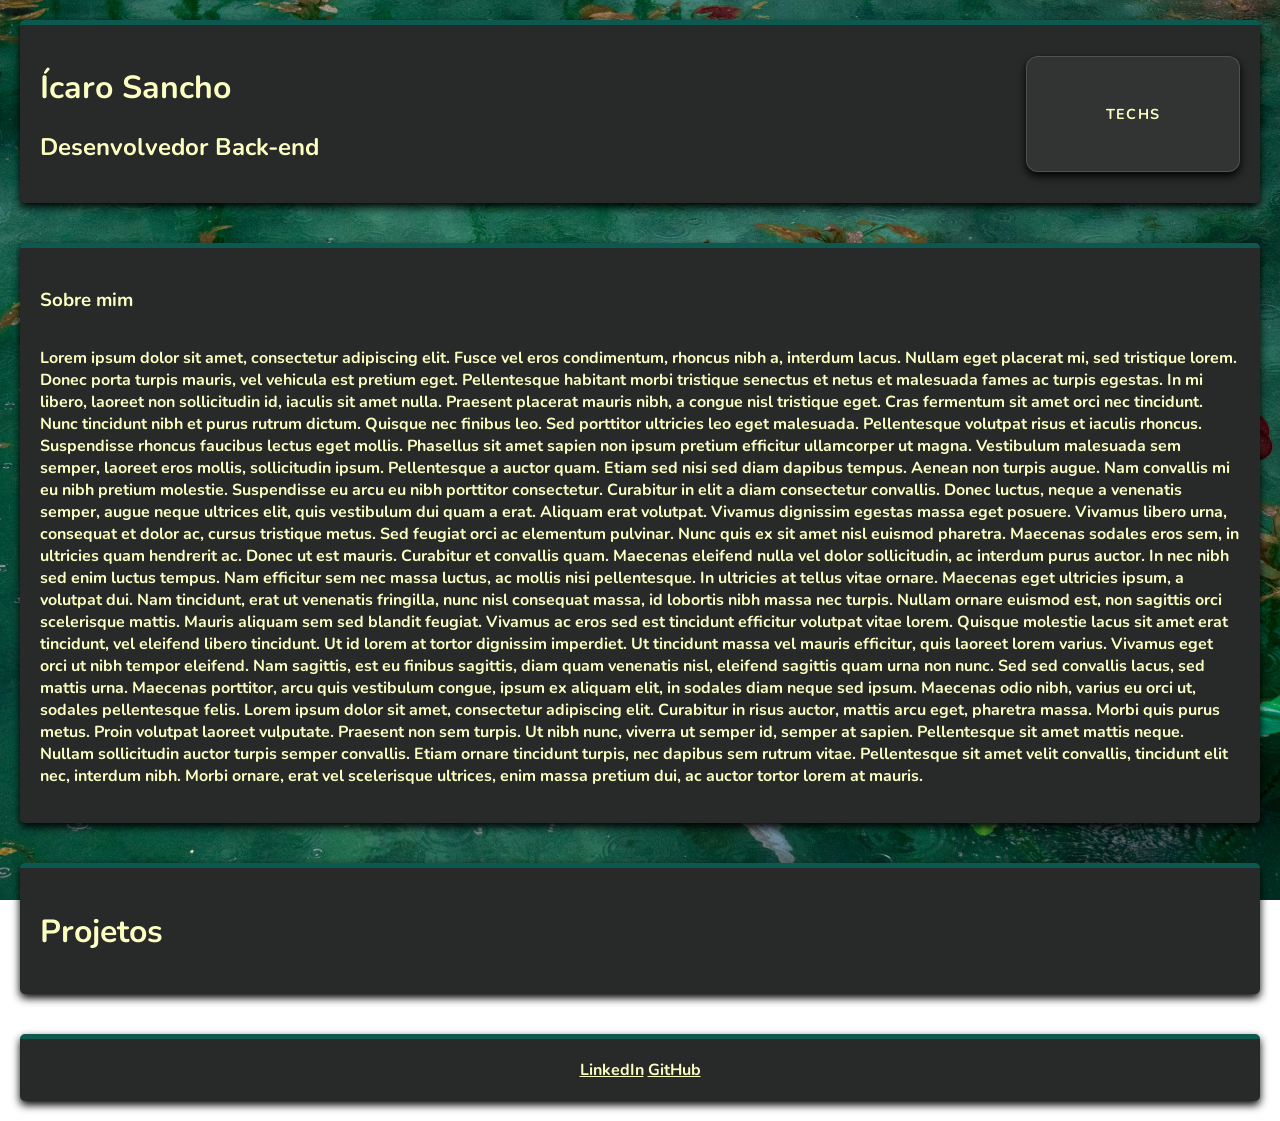
==== landingPage/index.html @ 129652bc "initial commit add desired layout (atleast for beta)" ====
<!doctype html>
<html lang="en">
  <head>
    <meta charset="UTF-8" />
    <meta name="viewport" content="width=device-width, initial-scale=1.0" />
    <link rel="preconnect" href="https://fonts.googleapis.com">
    <link rel="preconnect" href="https://fonts.gstatic.com" crossorigin>
    <link href="https://fonts.googleapis.com/css2?family=Nunito:ital,wght@0,200..1000;1,200..1000&display=swap" rel="stylesheet">
    <link rel="stylesheet" href="style.css" />
    <title>Portfólio - Ícaro Sancho</title>
  </head>

  <body>
    <main>
      <div class="personal-info">
        <div class="personal-text">
          <h1>Ícaro Sancho</h1>
          <h2>Desenvolvedor Back-end</h2>
        </div>

        <div class="techs">
          <h3>Techs</h3>
        </div>
      </div>

      <div class="more-about">
        <h3>Sobre mim</h3>
        <p>
           Lorem ipsum dolor sit amet, consectetur adipiscing elit. Fusce vel eros condimentum, rhoncus nibh a, interdum lacus. Nullam eget placerat mi, sed tristique lorem. Donec porta turpis mauris, vel vehicula est pretium eget. Pellentesque habitant morbi tristique senectus et netus et malesuada fames ac turpis egestas. In mi libero, laoreet non sollicitudin id, iaculis sit amet nulla. Praesent placerat mauris nibh, a congue nisl tristique eget. Cras fermentum sit amet orci nec tincidunt. Nunc tincidunt nibh et purus rutrum dictum. Quisque nec finibus leo.

Sed porttitor ultricies leo eget malesuada. Pellentesque volutpat risus et iaculis rhoncus. Suspendisse rhoncus faucibus lectus eget mollis. Phasellus sit amet sapien non ipsum pretium efficitur ullamcorper ut magna. Vestibulum malesuada sem semper, laoreet eros mollis, sollicitudin ipsum. Pellentesque a auctor quam. Etiam sed nisi sed diam dapibus tempus. Aenean non turpis augue. Nam convallis mi eu nibh pretium molestie. Suspendisse eu arcu eu nibh porttitor consectetur. Curabitur in elit a diam consectetur convallis. Donec luctus, neque a venenatis semper, augue neque ultrices elit, quis vestibulum dui quam a erat. Aliquam erat volutpat. Vivamus dignissim egestas massa eget posuere. Vivamus libero urna, consequat et dolor ac, cursus tristique metus. Sed feugiat orci ac elementum pulvinar.

Nunc quis ex sit amet nisl euismod pharetra. Maecenas sodales eros sem, in ultricies quam hendrerit ac. Donec ut est mauris. Curabitur et convallis quam. Maecenas eleifend nulla vel dolor sollicitudin, ac interdum purus auctor. In nec nibh sed enim luctus tempus. Nam efficitur sem nec massa luctus, ac mollis nisi pellentesque. In ultricies at tellus vitae ornare. Maecenas eget ultricies ipsum, a volutpat dui. Nam tincidunt, erat ut venenatis fringilla, nunc nisl consequat massa, id lobortis nibh massa nec turpis. Nullam ornare euismod est, non sagittis orci scelerisque mattis.

Mauris aliquam sem sed blandit feugiat. Vivamus ac eros sed est tincidunt efficitur volutpat vitae lorem. Quisque molestie lacus sit amet erat tincidunt, vel eleifend libero tincidunt. Ut id lorem at tortor dignissim imperdiet. Ut tincidunt massa vel mauris efficitur, quis laoreet lorem varius. Vivamus eget orci ut nibh tempor eleifend. Nam sagittis, est eu finibus sagittis, diam quam venenatis nisl, eleifend sagittis quam urna non nunc. Sed sed convallis lacus, sed mattis urna. Maecenas porttitor, arcu quis vestibulum congue, ipsum ex aliquam elit, in sodales diam neque sed ipsum. Maecenas odio nibh, varius eu orci ut, sodales pellentesque felis. Lorem ipsum dolor sit amet, consectetur adipiscing elit. Curabitur in risus auctor, mattis arcu eget, pharetra massa. Morbi quis purus metus. Proin volutpat laoreet vulputate.

Praesent non sem turpis. Ut nibh nunc, viverra ut semper id, semper at sapien. Pellentesque sit amet mattis neque. Nullam sollicitudin auctor turpis semper convallis. Etiam ornare tincidunt turpis, nec dapibus sem rutrum vitae. Pellentesque sit amet velit convallis, tincidunt elit nec, interdum nibh. Morbi ornare, erat vel scelerisque ultrices, enim massa pretium dui, ac auctor tortor lorem at mauris. 
        </p>
      </div>

      <div class="mid-section">
        <div class="projects">
          <h1>Projetos</h1>
        </div>
      </div>
    </main>

    <footer>
      <a href="https://github.com/icaro662" target="_blank">LinkedIn</a>
      <a href="https://github.com/icaro662" target="_blank">GitHub</a>
    </footer>
  </body>
</html>
---- landingPage/style.css ----
* { 
    color: #fcffc1;
    font-family: "Nunito", sans-serif;
    font-optical-sizing: auto;
    font-weight: 700;
    font-style: normal;
}

html {
    scroll-behavior: smooth;
    scrollbar-width: none; 
    -ms-overflow-style: none; 
}

html::-webkit-scrollbar {
    display: none; 
}

body {
    margin: 0;
    min-height: 100vh;
    background-image: url(./assets/sora-sagano-Dksk8szLRN0-unsplash.jpg);
    background-repeat: no-repeat;
    background-position: center center;
    background-size: cover;
    background-attachment: fixed;
}

main {
    display: flex;
    flex-direction: column;
    justify-content: center;
}

footer {
    background-color: #272a29; 
    border-top: 5px inset #1dad9b;
    border-radius: 5px;
    margin: 20px auto;
    padding: 20px;
    width: calc(100% - 40px);
    box-sizing: border-box;
    text-align: center;
    position: static;
    box-shadow: 0 4px 8px rgb(0, 0, 0);
}

.mid-section {
    display: flex;
    align-items: stretch;
    gap: 20px;
    width: calc(100% - 40px);
    margin: 0 auto;
}

.personal-info {
    background-color: #272a29; 
    border-top: 5px inset #1dad9b;
    border-radius: 5px;
    margin: 20px auto;
    width: calc(100% - 40px);
    padding: 20px;
    display: flex;
    flex-direction: row;
    align-items: center;
    justify-content: space-between;
    gap: 20px;
    box-sizing: border-box;
    box-shadow: 0 4px 8px rgb(0, 0, 0);
}

.personal-text {
    flex: 1;
}

.techs {
    background-color: rgba(255, 255, 255, 0.05);
    border: 1px solid rgba(255, 255, 255, 0.15);
    border-radius: 12px;
    width: 180px;
    min-height: 90px;
    flex-shrink: 0;
    padding: 12px 16px;
    display: flex;
    align-items: center;
    justify-content: center;
    text-transform: uppercase;
    box-shadow: 0 4px 8px rgb(0, 0, 0);
}

.techs h3 {
    text-align: center;
    margin: 0;
    font-size: 0.9rem;
    letter-spacing: 0.08em;
}

.projects {
    background-color: #272a29;
    border-top: 5px inset #1dad9b;
    border-radius: 5px;
    width: 100%;
    padding: 20px;
    margin: 20px 0;
    box-sizing: border-box;
    display: flex;
    flex-direction: column;
    justify-content: center;
    box-shadow: 0 4px 8px rgb(0, 0, 0);
}

.more-about {
    background-color: #272a29;
    border-top: 5px inset #1dad9b;
    border-radius: 5px;
    width: calc(100% - 40px);
    padding: 20px;
    margin: 20px auto;
    box-sizing: border-box;
    display: flex;
    flex-direction: column;
    justify-content: center;
    box-shadow: 0 4px 8px rgb(0, 0, 0);
}
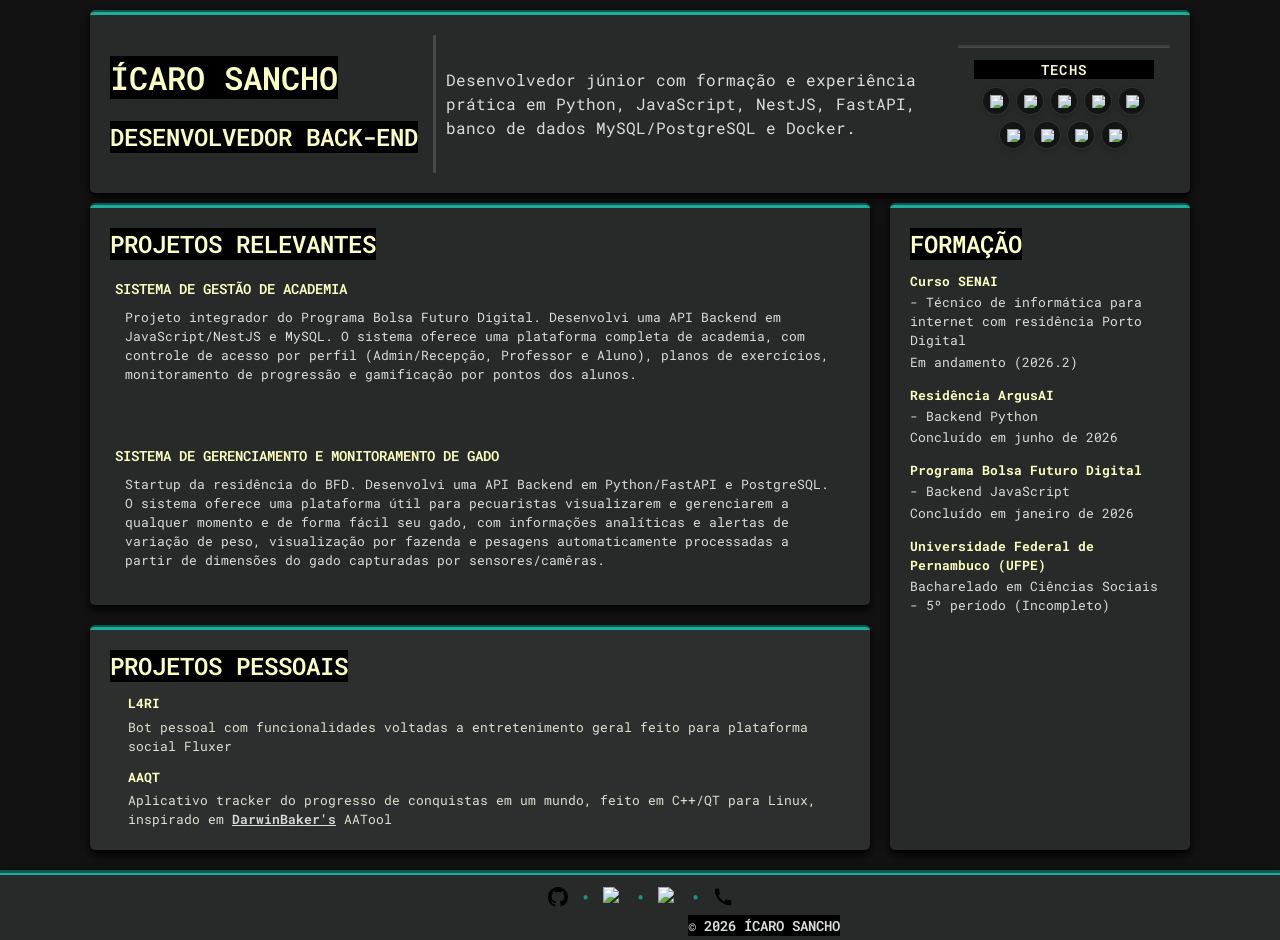
==== commit de87e79d: "landing page v1.0" ====
--- a/landingPage/index.html
+++ b/landingPage/index.html
@@ -5,9 +5,9 @@
     <meta name="viewport" content="width=device-width, initial-scale=1.0" />
     <link rel="preconnect" href="https://fonts.googleapis.com">
     <link rel="preconnect" href="https://fonts.gstatic.com" crossorigin>
-    <link href="https://fonts.googleapis.com/css2?family=Nunito:ital,wght@0,200..1000;1,200..1000&display=swap" rel="stylesheet">
+    <link href="https://fonts.googleapis.com/css2?family=Roboto+Mono:ital,wght@0,100..700;1,100..700&display=swap" rel="stylesheet">
     <link rel="stylesheet" href="style.css" />
-    <title>Portfólio - Ícaro Sancho</title>
+    <title>Ícaro Sancho</title>
   </head>
 
   <body>
@@ -18,36 +18,110 @@
           <h2>Desenvolvedor Back-end</h2>
         </div>
 
+        <div class="personal-desc">
+          <p>
+            Desenvolvedor júnior com formação e experiência prática em Python, JavaScript, NestJS, FastAPI, banco de dados MySQL/PostgreSQL e Docker. 
+          </p>
+        </div>
+
         <div class="techs">
           <h3>Techs</h3>
+
+          <div class="tech-badges" aria-label="Tech stack badges">
+            <div class="tech-badge js" title="JavaScript"><img src="https://cdn.simpleicons.org/javascript" alt="JavaScript" /></div>
+            <div class="tech-badge ts" title="TypeScript"><img src="https://cdn.simpleicons.org/typescript" alt="TypeScript" /></div>
+            <div class="tech-badge nest" title="NestJS"><img src="https://cdn.simpleicons.org/nestjs" alt="NestJS" /></div>
+            <div class="tech-badge node" title="Node.js"><img src="https://cdn.simpleicons.org/nodedotjs" alt="Node.js" /></div>
+            <div class="tech-badge python" title="Python"><img src="https://cdn.simpleicons.org/python" alt="Python" /></div>
+            <div class="tech-badge fastapi" title="FastAPI"><img src="https://cdn.simpleicons.org/fastapi" alt="FastAPI" /></div>
+            <div class="tech-badge mysql" title="MySQL"><img src="https://cdn.simpleicons.org/mysql/dolphin" alt="MySQL" /></div>
+            <div class="tech-badge postgres" title="PostgreSQL"><img src="https://cdn.simpleicons.org/postgresql" alt="PostgreSQL" /></div>
+            <div class="tech-badge docker" title="Docker"><img src="https://cdn.simpleicons.org/docker" alt="Docker" /></div>
+          </div>
         </div>
       </div>
 
-      <div class="more-about">
-        <h3>Sobre mim</h3>
-        <p>
-           Lorem ipsum dolor sit amet, consectetur adipiscing elit. Fusce vel eros condimentum, rhoncus nibh a, interdum lacus. Nullam eget placerat mi, sed tristique lorem. Donec porta turpis mauris, vel vehicula est pretium eget. Pellentesque habitant morbi tristique senectus et netus et malesuada fames ac turpis egestas. In mi libero, laoreet non sollicitudin id, iaculis sit amet nulla. Praesent placerat mauris nibh, a congue nisl tristique eget. Cras fermentum sit amet orci nec tincidunt. Nunc tincidunt nibh et purus rutrum dictum. Quisque nec finibus leo.
+      <div class="lower-section">
+        <div class="left-column">
+          <div class="projects">
+            <h2>Projetos relevantes</h2>
+            <h3>Sistema de gestão de academia</h3>
+              <p>
+                Projeto integrador do Programa Bolsa Futuro Digital. Desenvolvi uma API Backend em JavaScript/NestJS e MySQL.
+                O sistema oferece uma plataforma completa de academia, com controle de acesso por perfil (Admin/Recepção, Professor e
+                Aluno), planos de exercícios, monitoramento de progressão e gamificação por pontos dos alunos.
+              </p>
+              <br><br>
+              <h3>Sistema de gerenciamento e monitoramento de gado</h3>
+              <p>
+                Startup da residência do BFD. Desenvolvi uma API Backend em Python/FastAPI e PostgreSQL. O sistema oferece uma plataforma útil para pecuaristas visualizarem e gerenciarem a qualquer momento e de forma fácil seu gado,
+                com informações analíticas e alertas de variação de peso, visualização por fazenda e pesagens automaticamente processadas a
+                partir de dimensões do gado capturadas por sensores/camêras.
+            </p>
+          </div>
 
-Sed porttitor ultricies leo eget malesuada. Pellentesque volutpat risus et iaculis rhoncus. Suspendisse rhoncus faucibus lectus eget mollis. Phasellus sit amet sapien non ipsum pretium efficitur ullamcorper ut magna. Vestibulum malesuada sem semper, laoreet eros mollis, sollicitudin ipsum. Pellentesque a auctor quam. Etiam sed nisi sed diam dapibus tempus. Aenean non turpis augue. Nam convallis mi eu nibh pretium molestie. Suspendisse eu arcu eu nibh porttitor consectetur. Curabitur in elit a diam consectetur convallis. Donec luctus, neque a venenatis semper, augue neque ultrices elit, quis vestibulum dui quam a erat. Aliquam erat volutpat. Vivamus dignissim egestas massa eget posuere. Vivamus libero urna, consequat et dolor ac, cursus tristique metus. Sed feugiat orci ac elementum pulvinar.
+          <div class="personal-projects">
+            <h2>Projetos pessoais</h2>
+            <ul>
+              <li>
+                <strong>L4RI</strong>
+                <span>Bot pessoal com funcionalidades voltadas a entretenimento geral feito para plataforma social Fluxer</span>
+              </li>
+              <li>
+                <strong>AAQT</strong>
+                <span>Aplicativo tracker do progresso de conquistas em um mundo, feito em C++/QT para Linux, inspirado em <a href="https://github.com/DarwinBaker">DarwinBaker's</a> AATool</span>
+              </li>
+            </ul>
+          </div>
+        </div>
 
-Nunc quis ex sit amet nisl euismod pharetra. Maecenas sodales eros sem, in ultricies quam hendrerit ac. Donec ut est mauris. Curabitur et convallis quam. Maecenas eleifend nulla vel dolor sollicitudin, ac interdum purus auctor. In nec nibh sed enim luctus tempus. Nam efficitur sem nec massa luctus, ac mollis nisi pellentesque. In ultricies at tellus vitae ornare. Maecenas eget ultricies ipsum, a volutpat dui. Nam tincidunt, erat ut venenatis fringilla, nunc nisl consequat massa, id lobortis nibh massa nec turpis. Nullam ornare euismod est, non sagittis orci scelerisque mattis.
-
-Mauris aliquam sem sed blandit feugiat. Vivamus ac eros sed est tincidunt efficitur volutpat vitae lorem. Quisque molestie lacus sit amet erat tincidunt, vel eleifend libero tincidunt. Ut id lorem at tortor dignissim imperdiet. Ut tincidunt massa vel mauris efficitur, quis laoreet lorem varius. Vivamus eget orci ut nibh tempor eleifend. Nam sagittis, est eu finibus sagittis, diam quam venenatis nisl, eleifend sagittis quam urna non nunc. Sed sed convallis lacus, sed mattis urna. Maecenas porttitor, arcu quis vestibulum congue, ipsum ex aliquam elit, in sodales diam neque sed ipsum. Maecenas odio nibh, varius eu orci ut, sodales pellentesque felis. Lorem ipsum dolor sit amet, consectetur adipiscing elit. Curabitur in risus auctor, mattis arcu eget, pharetra massa. Morbi quis purus metus. Proin volutpat laoreet vulputate.
-
-Praesent non sem turpis. Ut nibh nunc, viverra ut semper id, semper at sapien. Pellentesque sit amet mattis neque. Nullam sollicitudin auctor turpis semper convallis. Etiam ornare tincidunt turpis, nec dapibus sem rutrum vitae. Pellentesque sit amet velit convallis, tincidunt elit nec, interdum nibh. Morbi ornare, erat vel scelerisque ultrices, enim massa pretium dui, ac auctor tortor lorem at mauris. 
-        </p>
-      </div>
-
-      <div class="mid-section">
-        <div class="projects">
-          <h1>Projetos</h1>
+        <div class="knowledge">
+          <h2>Formação</h2>
+          <ul>
+            <li>
+              <strong>Curso SENAI</strong> - Técnico de informática para internet com residência Porto Digital
+              <span>Em andamento (2026.2)</span>
+            </li>
+            <li>
+              <strong>Residência ArgusAI</strong> - Backend Python
+              <span>Concluído em junho de 2026</span>
+            </li>
+            <li>
+              <strong>Programa Bolsa Futuro Digital</strong> - Backend JavaScript
+              <span>Concluído em janeiro de 2026</span>
+            </li>
+            <li>
+              <strong>Universidade Federal de Pernambuco (UFPE)</strong>
+              <span>Bacharelado em Ciências Sociais - 5º período (Incompleto)</span>
+            </li>
+          </ul>
         </div>
       </div>
     </main>
 
     <footer>
-      <a href="https://github.com/icaro662" target="_blank">LinkedIn</a>
-      <a href="https://github.com/icaro662" target="_blank">GitHub</a>
+      <div class="social-links">
+        <a href="https://github.com/icaro662" target="_blank" class="social-link github" aria-label="GitHub">
+          <svg viewBox="0 0 24 24" aria-hidden="true">
+            <path d="M12 0C5.37 0 0 5.37 0 12a12 12 0 0 0 8.21 11.39c.6.11.82-.26.82-.58 0-.28-.01-1.02-.02-2-3.34.73-4.04-1.61-4.04-1.61-.55-1.38-1.34-1.75-1.34-1.75-1.08-.74.08-.72.08-.72 1.2.08 1.84 1.23 1.84 1.23 1.08 1.84 2.81 1.31 3.49.99.11-.78.42-1.31.76-1.61-2.66-.3-5.47-1.34-5.47-5.93 0-1.31.47-2.38 1.23-3.22-.12-.3-.53-1.52.12-3.16 0 0 1.01-.32 3.3 1.23a11.5 11.5 0 0 1 6 0c2.28-1.55 3.29-1.23 3.29-1.23.65 1.64.24 2.86.12 3.16.77.84 1.23 1.9 1.23 3.22 0 4.6-2.81 5.62-5.48 5.92.43.37.81 1.1.81 2.22v3.29c0 .32.22.69.83.57A12 12 0 0 0 24 12C24 5.37 18.63 0 12 0Z"/>
+          </svg>
+        </a>
+        <span class="social-dot" aria-hidden="true">•</span>
+        <a href="https://www.linkedin.com/in/%C3%ADcaro-sancho-4498b8271/" target="_blank" class="social-link linkedin" aria-label="LinkedIn">
+          <img src="https://cdn.jsdelivr.net/npm/simple-icons@11.0.0/icons/linkedin.svg" alt="LinkedIn" />
+        </a>
+        <span class="social-dot" aria-hidden="true">•</span>
+        <a href="mailto:icarosancho@gmail.com" class="social-link gmail" aria-label="Email">
+          <img src="https://cdn.jsdelivr.net/npm/simple-icons@11.0.0/icons/gmail.svg" alt="Email" />
+        </a>
+        <span class="social-dot" aria-hidden="true">•</span>
+        <a href="tel:+81987969772" class="social-link phone" aria-label="Telefone">
+          <svg viewBox="0 0 24 24" aria-hidden="true">
+            <path d="M6.63 10.79a15.6 15.6 0 0 0 6.58 6.58l2.2-2.2a1.2 1.2 0 0 1 1.24-.29c1.36.45 2.82.69 4.31.69a1 1 0 0 1 1 1V21a1 1 0 0 1-1 1C10.71 22 2 13.29 2 3a1 1 0 0 1 1-1h3.5a1 1 0 0 1 1 1c0 1.49.24 2.95.69 4.31a1.2 1.2 0 0 1-.29 1.24l-2.27 2.23z"/>
+          </svg>
+        </a>
+      </div>
+      <p>© 2026 Ícaro Sancho</p>
     </footer>
   </body>
 </html>
--- a/landingPage/style.css
+++ b/landingPage/style.css
@@ -1,8 +1,43 @@
+:root {
+    --bg-dark: #121212;
+    --panel-bg: #272a29;
+    --panel-soft: #2d2f2e;
+    --accent: #1dad9b;
+    --headers: #fcffc1;
+    --text: #dcdcdc;
+    --heading-bg: #000000;
+}
+
 * { 
-    color: #fcffc1;
-    font-family: "Nunito", sans-serif;
+    color: var(--text);
+    font-family: "Roboto Mono", monospace;
     font-optical-sizing: auto;
-    font-weight: 700;
+    font-weight: 600;
+    font-style: normal;
+}
+
+h1, h2, h3, h4, h5, h6,
+.personal-text h1,
+.personal-text h2,
+.projects h2,
+.projects h3,
+.personal-projects h2,
+.personal-projects strong,
+.knowledge h3,
+.more-about h2,
+.knowledge strong,
+.techs h3 {
+    color: var(--headers);
+}
+
+.personal-desc p, .projects p, .more-about p,
+.personal-projects span,
+.knowledge li,
+.knowledge span {
+    color: var(--text);
+    font-family: "Roboto Mono", monospace;
+    font-optical-sizing: auto;
+    font-weight: 400;
     font-style: normal;
 }
 
@@ -19,33 +54,121 @@
 body {
     margin: 0;
     min-height: 100vh;
-    background-image: url(./assets/sora-sagano-Dksk8szLRN0-unsplash.jpg);
     background-repeat: no-repeat;
     background-position: center center;
     background-size: cover;
     background-attachment: fixed;
+    background-color: #121212;
 }
 
 main {
-    display: flex;
-    flex-direction: column;
-    justify-content: center;
-}
-
-footer {
+    margin-left: 70px;
+    margin-right: 70px;
+    margin-bottom: 20px;
+    display: flex;
+    flex-direction: column;
+    justify-content: center;
+}
+
+.personal-info {
     background-color: #272a29; 
-    border-top: 5px inset #1dad9b;
+    border-top: 5px groove #1dad9b;
     border-radius: 5px;
     margin: 20px auto;
+    margin-bottom: 0px;
+    margin-top: 10px;
+    width: calc(100% - 40px);
     padding: 20px;
-    width: calc(100% - 40px);
-    box-sizing: border-box;
+    display: flex;
+    flex-direction: row;
+    align-items: center;
+    justify-content: space-between;
+    box-sizing: border-box;
+    box-shadow: 0 4px 8px rgb(0, 0, 0);
+}
+
+.personal-text {
+    font-size: 1rem;
+    padding-right: 3px;
+    border-right: 3px solid rgba(255, 255, 255, 0.15);
+    width: 320px;
+}
+
+.personal-text h1 {
+    text-transform: uppercase;
+    width: fit-content;
+    background: black;
+}
+
+.personal-text h2 {
+    text-transform: uppercase;
+    width: fit-content; 
+    background: black;
+}
+
+.personal-desc {
+    font-weight: 100;
+    padding: 10px;
+    flex: 1;
+    text-align: left;
+    font-size: 1rem;
+    line-height: 1.5;
+}
+
+.techs {
+    border-top: 3px groove rgba(252, 250, 250, 0.15);
+    width: 180px;
+    min-height: 90px;
+    flex-shrink: 0;
+    padding: 12px 16px;
+    display: flex;
+    flex-direction: column;
+    align-items: center;
+    justify-content: flex-start;
+    text-transform: uppercase;
+    gap: 8px;
+}
+
+.techs h3 {
     text-align: center;
-    position: static;
-    box-shadow: 0 4px 8px rgb(0, 0, 0);
-}
-
-.mid-section {
+    background: black;
+    margin: 0;
+    padding-top: 0;
+    font-size: 0.875rem;
+    letter-spacing: 0.08em;
+    align-self: stretch;
+}
+
+.tech-badges {
+    display: flex;
+    flex-wrap: wrap;
+    justify-content: center;
+    gap: 6px;
+}
+
+.tech-badge {
+    width: 26px;
+    height: 26px;
+    border-radius: 50%;
+    background: rgba(18, 18, 18, 0.9);
+    border: 1px solid rgba(255, 255, 255, 0.12);
+    box-shadow: 0 2px 6px rgba(0, 0, 0, 0.2);
+    display: flex;
+    align-items: center;
+    justify-content: center;
+    overflow: hidden;
+}
+
+.tech-badge img {
+    width: 13px;
+    height: 13px;
+    object-fit: contain;
+    display: block;
+    filter: saturate(0.8) contrast(1.05);
+    opacity: 0.95;
+}
+
+.lower-section {
     display: flex;
     align-items: stretch;
     gap: 20px;
@@ -53,72 +176,236 @@
     margin: 0 auto;
 }
 
-.personal-info {
-    background-color: #272a29; 
-    border-top: 5px inset #1dad9b;
-    border-radius: 5px;
-    margin: 20px auto;
-    width: calc(100% - 40px);
-    padding: 20px;
-    display: flex;
-    flex-direction: row;
-    align-items: center;
-    justify-content: space-between;
+.left-column {
+    margin-top: 10px;
+    display: flex;
+    flex: 1;
+    flex-direction: column;
     gap: 20px;
-    box-sizing: border-box;
-    box-shadow: 0 4px 8px rgb(0, 0, 0);
-}
-
-.personal-text {
-    flex: 1;
-}
-
-.techs {
-    background-color: rgba(255, 255, 255, 0.05);
-    border: 1px solid rgba(255, 255, 255, 0.15);
-    border-radius: 12px;
-    width: 180px;
-    min-height: 90px;
-    flex-shrink: 0;
-    padding: 12px 16px;
-    display: flex;
-    align-items: center;
-    justify-content: center;
-    text-transform: uppercase;
-    box-shadow: 0 4px 8px rgb(0, 0, 0);
-}
-
-.techs h3 {
-    text-align: center;
-    margin: 0;
-    font-size: 0.9rem;
-    letter-spacing: 0.08em;
 }
 
 .projects {
-    background-color: #272a29;
-    border-top: 5px inset #1dad9b;
+    background-color: var(--panel-bg);
+    border-top: 5px groove var(--accent);
     border-radius: 5px;
     width: 100%;
     padding: 20px;
-    margin: 20px 0;
-    box-sizing: border-box;
-    display: flex;
-    flex-direction: column;
-    justify-content: center;
-    box-shadow: 0 4px 8px rgb(0, 0, 0);
+    margin: 0;
+    box-sizing: border-box;
+    display: flex;
+    flex-direction: column;
+    justify-content: center;
+    box-shadow: 0 4px 8px rgb(0, 0, 0);
+}
+
+.personal-projects {
+    background-color: var(--panel-soft);
+    border-top: 5px groove var(--accent);
+    border-radius: 5px;
+    width: 100%;
+    padding: 20px;
+    margin: 0;
+    box-sizing: border-box;
+    box-shadow: 0 4px 8px rgb(0, 0, 0);
+}
+
+.personal-projects h2 {
+    text-transform: uppercase;
+    width: fit-content;
+    background: black;
+    margin: 0 0 12px;
+}
+
+.personal-projects ul {
+    margin: 0;
+    padding-left: 18px;
+    display: flex;
+    flex-direction: column;
+    gap: 12px;
+}
+
+.personal-projects li {
+    display: flex;
+    flex-direction: column;
+    gap: 4px;
+    font-size: 0.8rem;
+    line-height: 1.5;
+}
+
+.personal-projects strong {
+    font-weight: 700;
+}
+
+.personal-projects span {
+    color: var(--muted);
+    font-weight: 400;
+}
+
+.projects h2 {
+    text-transform: uppercase;
+    width: fit-content; 
+    background: black;
+    margin: 0px;
+    margin-bottom: 15px;
+}
+
+.projects h3 {
+    text-transform: uppercase;
+    width: fit-content; 
+    margin: 5px;
+}
+
+.projects p {
+    margin: 10px;
+    margin-top: 0px;
+    margin-bottom: 10px;
+    padding: 5px;
+    font-size: 0.8rem;
+    line-height: 1.5;
+}
+
+.projects h3 {
+    font-size: 0.85rem;
+}
+
+.personal-projects span {
+    color: #dfe0d0;
+}
+
+.knowledge {
+    background-color: #272a29;
+    border-top: 5px groove #1dad9b;
+    border-radius: 5px;
+    width: 300px;
+    padding: 20px;
+    margin: 0;
+    margin-top: 10px;
+    box-sizing: border-box;
+    display: flex;
+    flex-direction: column;
+    justify-content: flex-start;
+    box-shadow: 0 4px 8px rgb(0, 0, 0);
+}
+
+.knowledge h2 {
+    text-transform: uppercase;
+    width: fit-content;
+    background: black;
+    margin: 0 0 12px;
+}
+
+.knowledge ul {
+    margin: 0;
+    padding-left: 0px;
+    list-style: disc;
+    display: flex;
+    flex-direction: column;
+    gap: 14px;
+}
+
+.knowledge li {
+    font-size: 0.8rem;
+    line-height: 1.5;
+    display: flex;
+    flex-direction: column;
+    gap: 2px;
+}
+
+.knowledge strong {
+    font-weight: 700;
+}
+
+.knowledge span {
+    color: #dcdcdc;
+    font-weight: 400;
 }
 
 .more-about {
+    background: black;
     background-color: #272a29;
-    border-top: 5px inset #1dad9b;
+    border-top: 5px groove #1dad9b;
     border-radius: 5px;
-    width: calc(100% - 40px);
+    width: 100%;
     padding: 20px;
-    margin: 20px auto;
-    box-sizing: border-box;
-    display: flex;
-    flex-direction: column;
-    justify-content: center;
-    box-shadow: 0 4px 8px rgb(0, 0, 0);
-}
+    margin: 0;
+    box-sizing: border-box;
+    display: flex;
+    flex-direction: column;
+    justify-content: center;
+    box-shadow: 0 4px 8px rgb(0, 0, 0);
+}
+
+.more-about h2 {
+    text-transform: uppercase;
+    width: fit-content; 
+    background: black;
+    margin-bottom: 0px;
+    margin-top: 0px;
+}
+
+footer {
+    background-color: #272a29; 
+    border-top: 5px groove #1dad9b;
+    margin: 0px;
+    margin-bottom: 0px;
+    padding: 12px 8px 8px;
+    width: 100%;
+    height: 70px;
+    box-sizing: border-box;
+    text-align: center;
+    position: static;
+    box-shadow: 0 4px 8px rgb(0, 0, 0);
+}
+
+.social-links {
+    display: flex;
+    justify-content: center;
+    align-items: center;
+    gap: 12px;
+    margin-bottom: 8px;
+    flex-wrap: wrap;
+}
+
+.social-link {
+    display: inline-flex;
+    align-items: center;
+    justify-content: center;
+    width: 20px;
+    height: 20px;
+    text-decoration: none;
+}
+
+.social-link svg,
+.social-link img {
+    width: 20px;
+    height: 20px;
+    display: block;
+}
+
+.social-link.github svg,
+.social-link.github img { fill: black; }
+.social-link.linkedin svg,
+.social-link.linkedin img { filter: black; }
+.social-link.gmail svg,
+.social-link.gmail img { filter: black; }
+.social-link.phone svg,
+.social-link.phone img { fill: black; }
+
+.social-dot {
+    color: #1dad9b;
+    font-size: 18px;
+    line-height: 1;
+    opacity: 0.8;
+}
+
+footer p {
+    text-transform: uppercase;
+    background-color: black;
+    width: fit-content;
+    margin: 0;
+    padding: 0;
+    font-size: 0.875rem;
+    line-height: 1.5;
+    margin-left: 680px;
+    margin-top: 4px;
+}
